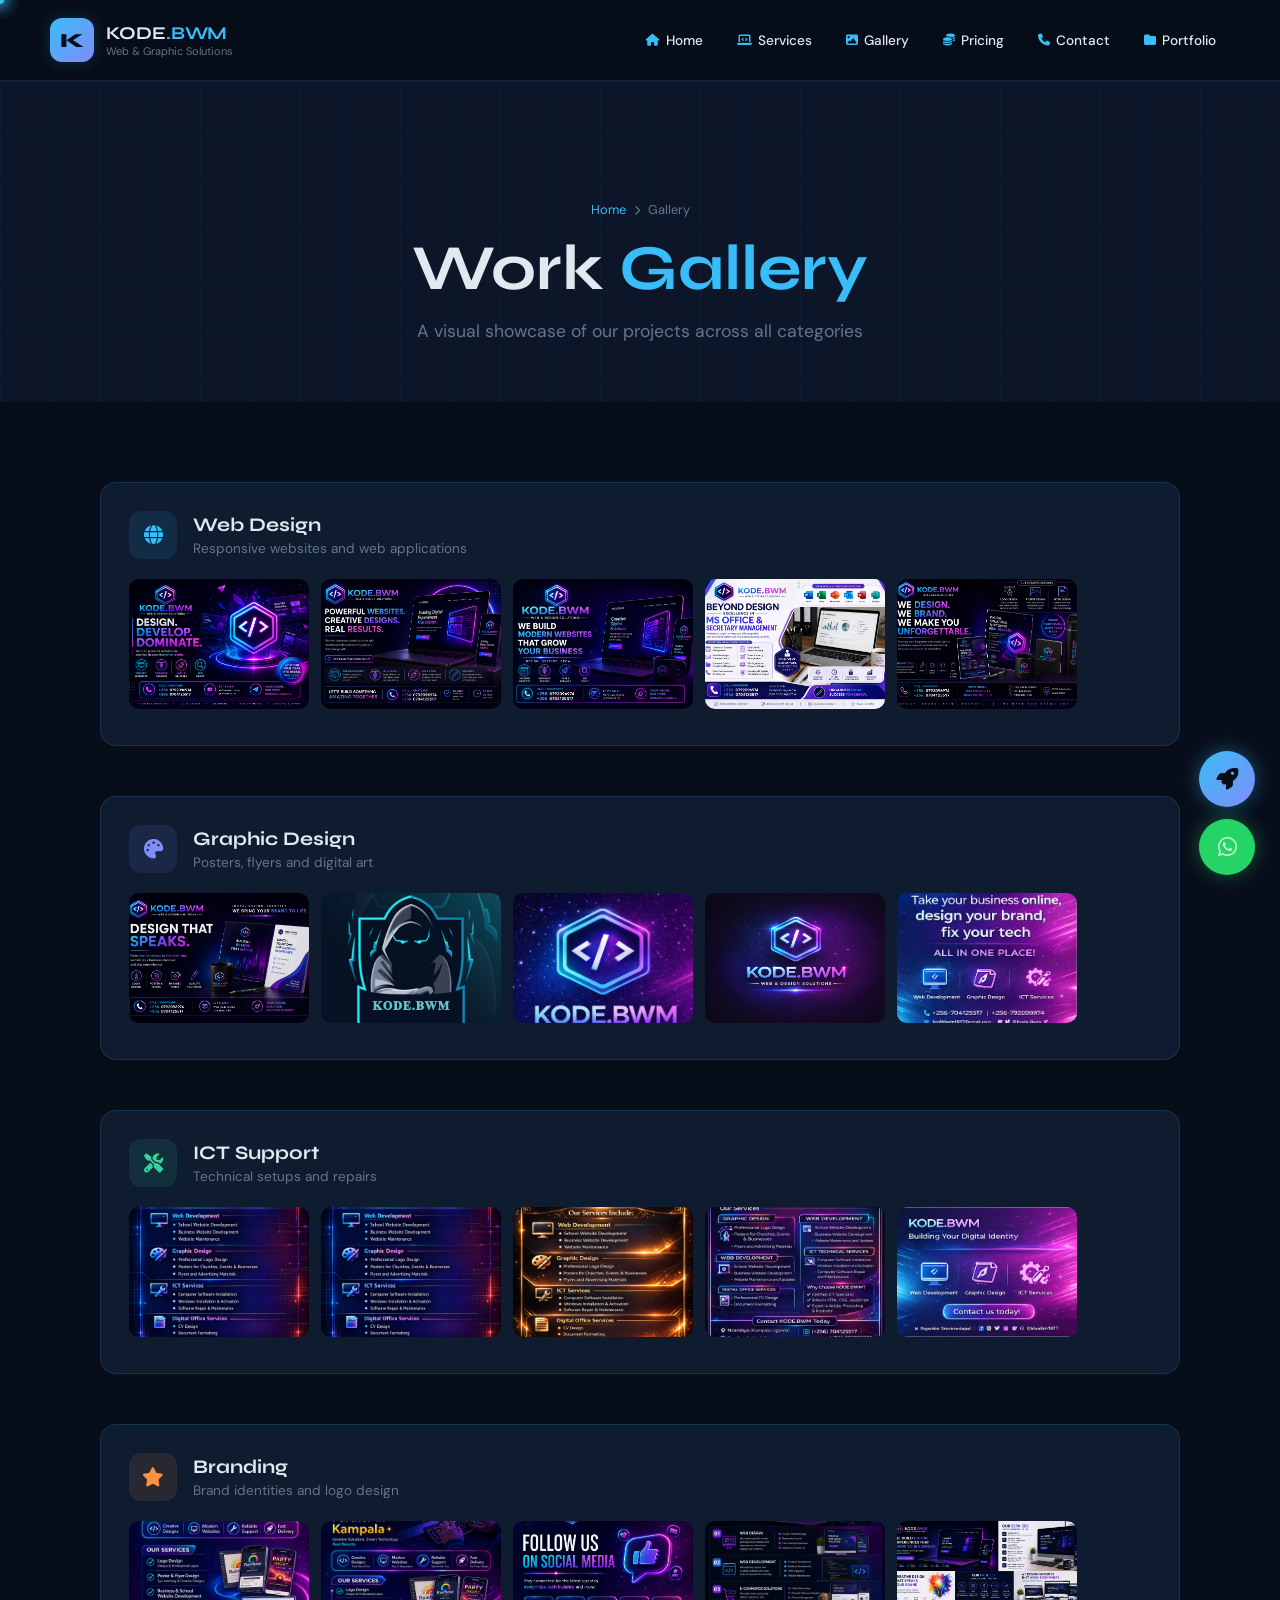
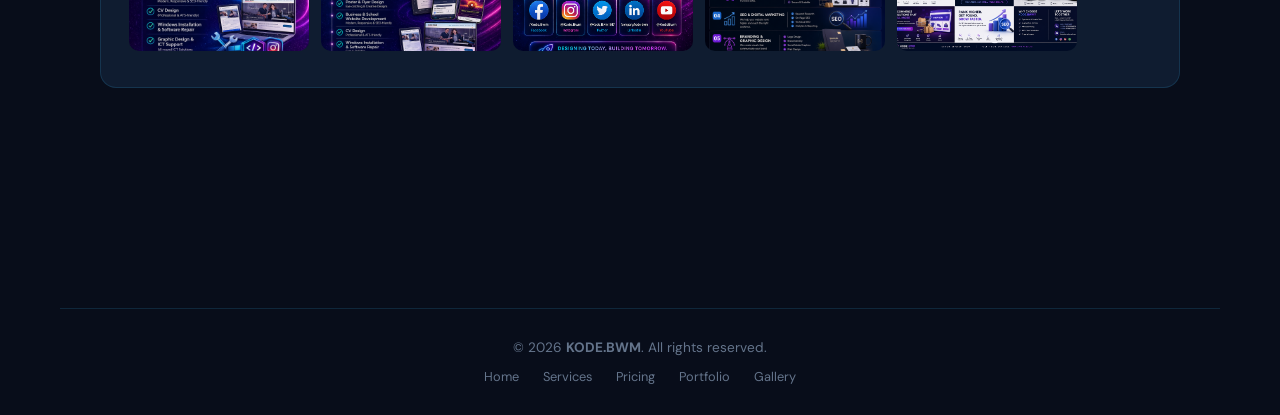
==== gallery.html @ ae757c46 "FIRST COMMIT" ====
<!DOCTYPE html>
<html lang="en">
<head>
<meta charset="UTF-8">
<meta name="viewport" content="width=device-width, initial-scale=1.0">
<title>Gallery — KODE.BWM</title>
<link rel="preconnect" href="https://fonts.googleapis.com">
<link href="https://fonts.googleapis.com/css2?family=Syne:wght@400;600;700;800&family=DM+Sans:wght@300;400;500&display=swap" rel="stylesheet">
<link rel="stylesheet" href="https://cdnjs.cloudflare.com/ajax/libs/font-awesome/6.5.0/css/all.min.css">
<link rel="stylesheet" href="style.css">
</head>
<body>

<div class="cursor-glow" id="cursor"></div>
<div class="cursor-dot" id="cursorDot"></div>

<header class="header" id="header">
  <div class="logo">
    <div class="logo-icon">K</div>
    <div><h2>KODE<span>.BWM</span></h2><small>Web & Graphic Solutions</small></div>
  </div>
  <nav class="nav" id="nav">
    <a href="index.html"><i class="fas fa-home"></i> Home</a>
    <a href="services.html"><i class="fas fa-laptop-code"></i> Services</a>
    <a href="gallery.html"><i class="fas fa-image"></i> Gallery</a>
    <a href="pricing.html"><i class="fas fa-coins"></i> Pricing</a>
    <a href="index.html#contact"><i class="fas fa-phone"></i> Contact</a>
    <a href="portfolio.html"><i class="fas fa-folder"></i> Portfolio</a>
  </nav>
  <div class="menu-toggle" id="menu-toggle"><span></span><span></span><span></span></div>
</header>

<div class="page-hero">
  <div class="breadcrumb">
    <a href="index.html">Home</a>
    <i class="fas fa-chevron-right"></i>
    <span>Gallery</span>
  </div>
  <h1>Work <span class="accent">Gallery</span></h1>
  <p>A visual showcase of our projects across all categories</p>
</div>

<div class="page-content">
  <div class="gallery-sections">

    <div class="gallery-cat">
      <div class="gcat-header">
        <div class="gcat-icon"><i class="fas fa-globe"></i></div>
        <div><h3>Web Design</h3><p>Responsive websites and web applications</p></div>
      </div>
      <div class="gallery-row">
        <div class="gal-item" onclick="openLightbox(this)"><img src="kode-image1.png" alt="Web 1" onerror="this.parentElement.style.background='linear-gradient(135deg,#1e3a5f,#38bdf8)';this.style.display='none'"><div class="gal-hover"><i class="fas fa-expand"></i></div></div>
        <div class="gal-item" onclick="openLightbox(this)"><img src="kode-image2.png" alt="Web 2" onerror="this.parentElement.style.background='linear-gradient(135deg,#1e3a5f,#818cf8)';this.style.display='none'"><div class="gal-hover"><i class="fas fa-expand"></i></div></div>
        <div class="gal-item" onclick="openLightbox(this)"><img src="kode-image3.png" alt="Web 3" onerror="this.parentElement.style.background='linear-gradient(135deg,#1a3a2a,#34d399)';this.style.display='none'"><div class="gal-hover"><i class="fas fa-expand"></i></div></div>
        <div class="gal-item" onclick="openLightbox(this)"><img src="kode-image4.png" alt="Web 4" onerror="this.parentElement.style.background='linear-gradient(135deg,#2a1a3a,#a78bfa)';this.style.display='none'"><div class="gal-hover"><i class="fas fa-expand"></i></div></div>
        <div class="gal-item" onclick="openLightbox(this)"><img src="kode-image5.png" alt="Web 5" onerror="this.parentElement.style.background='linear-gradient(135deg,#3a1a1a,#f87171)';this.style.display='none'"><div class="gal-hover"><i class="fas fa-expand"></i></div></div>
      </div>
    </div>

    <div class="gallery-cat">
      <div class="gcat-header">
        <div class="gcat-icon graphic"><i class="fas fa-palette"></i></div>
        <div><h3>Graphic Design</h3><p>Posters, flyers and digital art</p></div>
      </div>
      <div class="gallery-row">
        <div class="gal-item" onclick="openLightbox(this)"><img src="kode-image6.png" alt="Graphic 1" onerror="this.parentElement.style.background='linear-gradient(135deg,#2d1b69,#818cf8)';this.style.display='none'"><div class="gal-hover"><i class="fas fa-expand"></i></div></div>
        <div class="gal-item" onclick="openLightbox(this)"><img src="kode-image7.png" alt="Graphic 2" onerror="this.parentElement.style.background='linear-gradient(135deg,#1b2d69,#38bdf8)';this.style.display='none'"><div class="gal-hover"><i class="fas fa-expand"></i></div></div>
        <div class="gal-item" onclick="openLightbox(this)"><img src="kode-image8.jpg" alt="Graphic 3" onerror="this.parentElement.style.background='linear-gradient(135deg,#2d691b,#34d399)';this.style.display='none'"><div class="gal-hover"><i class="fas fa-expand"></i></div></div>
        <div class="gal-item" onclick="openLightbox(this)"><img src="kode-image9.png" alt="Graphic 4" onerror="this.parentElement.style.background='linear-gradient(135deg,#692d1b,#fb923c)';this.style.display='none'"><div class="gal-hover"><i class="fas fa-expand"></i></div></div>
        <div class="gal-item" onclick="openLightbox(this)"><img src="kode-image10.png" alt="Graphic 5" onerror="this.parentElement.style.background='linear-gradient(135deg,#3a1a2a,#f472b6)';this.style.display='none'"><div class="gal-hover"><i class="fas fa-expand"></i></div></div>
      </div>
    </div>

    <div class="gallery-cat">
      <div class="gcat-header">
        <div class="gcat-icon ict"><i class="fas fa-tools"></i></div>
        <div><h3>ICT Support</h3><p>Technical setups and repairs</p></div>
      </div>
      <div class="gallery-row">
        <div class="gal-item" onclick="openLightbox(this)"><img src="kode-image11.png" alt="ICT 1" onerror="this.parentElement.style.background='linear-gradient(135deg,#1a3a3a,#34d399)';this.style.display='none'"><div class="gal-hover"><i class="fas fa-expand"></i></div></div>
        <div class="gal-item" onclick="openLightbox(this)"><img src="kode-image12.png" alt="ICT 2" onerror="this.parentElement.style.background='linear-gradient(135deg,#1e3a5f,#38bdf8)';this.style.display='none'"><div class="gal-hover"><i class="fas fa-expand"></i></div></div>
        <div class="gal-item" onclick="openLightbox(this)"><img src="kode-image13.png" alt="ICT 3" onerror="this.parentElement.style.background='linear-gradient(135deg,#2a2a1a,#facc15)';this.style.display='none'"><div class="gal-hover"><i class="fas fa-expand"></i></div></div>
        <div class="gal-item" onclick="openLightbox(this)"><img src="kode-image14.png" alt="ICT 4" onerror="this.parentElement.style.background='linear-gradient(135deg,#1a1a3a,#a78bfa)';this.style.display='none'"><div class="gal-hover"><i class="fas fa-expand"></i></div></div>
        <div class="gal-item" onclick="openLightbox(this)"><img src="kode-image15.png" alt="ICT 5" onerror="this.parentElement.style.background='linear-gradient(135deg,#3a1a1a,#f87171)';this.style.display='none'"><div class="gal-hover"><i class="fas fa-expand"></i></div></div>
      </div>
    </div>

    <div class="gallery-cat">
      <div class="gcat-header">
        <div class="gcat-icon brand"><i class="fas fa-star"></i></div>
        <div><h3>Branding</h3><p>Brand identities and logo design</p></div>
      </div>
      <div class="gallery-row">
        <div class="gal-item" onclick="openLightbox(this)"><img src="kode-image16.png" alt="Brand 1" onerror="this.parentElement.style.background='linear-gradient(135deg,#3a2a1a,#fb923c)';this.style.display='none'"><div class="gal-hover"><i class="fas fa-expand"></i></div></div>
        <div class="gal-item" onclick="openLightbox(this)"><img src="kode-image17.png" alt="Brand 2" onerror="this.parentElement.style.background='linear-gradient(135deg,#2d1b69,#818cf8)';this.style.display='none'"><div class="gal-hover"><i class="fas fa-expand"></i></div></div>
        <div class="gal-item" onclick="openLightbox(this)"><img src="kode-image18.png" alt="Brand 3" onerror="this.parentElement.style.background='linear-gradient(135deg,#1a2a1a,#34d399)';this.style.display='none'"><div class="gal-hover"><i class="fas fa-expand"></i></div></div>
        <div class="gal-item" onclick="openLightbox(this)"><img src="kode-image19.png" alt="Brand 4" onerror="this.parentElement.style.background='linear-gradient(135deg,#1e3a5f,#38bdf8)';this.style.display='none'"><div class="gal-hover"><i class="fas fa-expand"></i></div></div>
        <div class="gal-item" onclick="openLightbox(this)"><img src="kode-image20.png" alt="Brand 5" onerror="this.parentElement.style.background='linear-gradient(135deg,#3a1a2a,#f472b6)';this.style.display='none'"><div class="gal-hover"><i class="fas fa-expand"></i></div></div>
      </div>
    </div>
  </div>
</div>

<!-- LIGHTBOX -->
<div class="lightbox-overlay" id="lightboxOverlay">
  <button class="lb-close" onclick="closeLightbox()"><i class="fas fa-times"></i></button>
  <button class="lb-nav lb-prev" onclick="navLightbox(-1)"><i class="fas fa-chevron-left"></i></button>
  <img class="lb-img" id="lbImg" src="" alt="">
  <button class="lb-nav lb-next" onclick="navLightbox(1)"><i class="fas fa-chevron-right"></i></button>
</div>

<div class="float-group">
  <button class="float-btn get-started-float" onclick="openOnboarding()"><i class="fas fa-rocket"></i><span class="float-label">Get Started</span></button>
  <a href="https://wa.me/256704125517" class="float-btn whatsapp-float" target="_blank"><i class="fab fa-whatsapp"></i><span class="float-label">WhatsApp</span></a>
</div>

<!-- Onboarding Modal (compact) -->
<div class="modal-overlay" id="onboardingModal">
  <div class="modal-box">
    <button class="modal-close" onclick="closeOnboarding()"><i class="fas fa-times"></i></button>
    <div class="modal-header"><div class="modal-logo">K</div><h2>Start Your Project</h2><p>We'll respond within 24 hours</p></div>
    <div class="modal-steps">
      <div class="step active" id="step1"><h3>Step 1: Personal Info</h3><input type="text" id="ob-name" placeholder="Your Full Name *"><input type="text" id="ob-company" placeholder="Company Name"><input type="email" id="ob-email" placeholder="Email Address"><div class="phone-group"><div class="flag-selector small" id="obFlagSelector"><img id="obSelectedFlag" src="https://flagcdn.com/w40/ug.png" alt="UG"><span id="obSelectedCode">+256</span><i class="fas fa-chevron-down"></i></div><div class="flag-dropdown" id="obFlagDropdown"><input type="text" id="obFlagSearch" placeholder="Search..."><div class="flag-list" id="obFlagList"></div></div><input type="tel" id="ob-phone" placeholder="Phone Number *"></div><button class="btn-primary" onclick="nextStep()">Next <i class="fas fa-arrow-right"></i></button></div>
      <div class="step" id="step2"><h3>Step 2: Project</h3><select id="ob-service"><option value="">Service *</option><option>Web Development</option><option>Graphic Design</option><option>ICT Support</option><option>Branding</option><option>Other</option></select><select id="ob-budget"><option value="">Budget</option><option>Under $50</option><option>$50–$100</option><option>$100–$300</option><option>$300+</option><option>Let's discuss</option></select><input type="text" id="ob-deadline" placeholder="Deadline"><textarea id="ob-desc" placeholder="Project description..."></textarea><div class="step-btns"><button class="btn-outline" onclick="prevStep()"><i class="fas fa-arrow-left"></i> Back</button><button class="btn-primary" onclick="nextStep()">Next <i class="fas fa-arrow-right"></i></button></div></div>
      <div class="step" id="step3"><h3>Step 3: Final Details</h3><select id="ob-heard"><option value="">How did you find us?</option><option>Google</option><option>Facebook</option><option>Instagram</option><option>WhatsApp</option><option>Referral</option><option>Other</option></select><select id="ob-contact-pref"><option value="">Preferred Contact</option><option>WhatsApp</option><option>Phone Call</option><option>Email</option></select><textarea id="ob-extra" placeholder="Anything else?"></textarea><div class="step-btns"><button class="btn-outline" onclick="prevStep()"><i class="fas fa-arrow-left"></i> Back</button><button class="btn-primary btn-submit" onclick="submitOnboarding()"><i class="fab fa-whatsapp"></i> Submit</button></div></div>
    </div>
    <div class="step-indicator"><div class="step-dot active" id="dot1"></div><div class="step-dot" id="dot2"></div><div class="step-dot" id="dot3"></div></div>
  </div>
</div>

<section class="contact-section" style="padding-top:60px;">
  <div class="footer-bottom">
    <p>© 2026 <strong>KODE.BWM</strong>. All rights reserved.</p>
    <div class="footer-links"><a href="index.html">Home</a><a href="services.html">Services</a><a href="pricing.html">Pricing</a><a href="portfolio.html">Portfolio</a><a href="gallery.html">Gallery</a></div>
  </div>
</section>

<style>
.gallery-sections { display: flex; flex-direction: column; gap: 50px; }

.gallery-cat { background: var(--card); border: 1px solid var(--border); border-radius: var(--radius); padding: 28px; }

.gcat-header { display: flex; align-items: center; gap: 16px; margin-bottom: 20px; }

.gcat-icon { width: 48px; height: 48px; border-radius: 12px; background: rgba(56,189,248,0.1); display: flex; align-items: center; justify-content: center; font-size: 1.2rem; color: var(--accent); }
.gcat-icon.graphic { background: rgba(129,140,248,0.1); color: var(--accent2); }
.gcat-icon.ict { background: rgba(52,211,153,0.1); color: var(--accent3); }
.gcat-icon.brand { background: rgba(251,146,60,0.1); color: #fb923c; }

.gcat-header h3 { font-size: 1.2rem; margin-bottom: 4px; }
.gcat-header p { color: var(--muted); font-size: 0.85rem; }

.gallery-row { display: flex; gap: 12px; overflow-x: auto; padding-bottom: 8px; }
.gallery-row::-webkit-scrollbar { height: 4px; }
.gallery-row::-webkit-scrollbar-thumb { background: var(--border); border-radius: 2px; }

.gal-item { position: relative; flex-shrink: 0; width: 180px; height: 130px; border-radius: var(--radius-sm); overflow: hidden; cursor: pointer; }
.gal-item img { width: 100%; height: 100%; object-fit: cover; transition: 0.4s; }
.gal-item:hover img { transform: scale(1.1); }
.gal-hover { position: absolute; inset: 0; background: rgba(8,13,26,0.6); display: flex; align-items: center; justify-content: center; font-size: 1.4rem; color: white; opacity: 0; transition: 0.3s; }
.gal-item:hover .gal-hover { opacity: 1; }

/* LIGHTBOX */
.lightbox-overlay { position: fixed; inset: 0; background: rgba(0,0,0,0.95); display: none; align-items: center; justify-content: center; z-index: 99999; }
.lightbox-overlay.open { display: flex; }
.lb-img { max-width: 90vw; max-height: 85vh; border-radius: 12px; object-fit: contain; }
.lb-close { position: absolute; top: 20px; right: 24px; background: rgba(255,255,255,0.1); border: none; color: white; width: 44px; height: 44px; border-radius: 50%; font-size: 1.1rem; cursor: pointer; transition: 0.2s; }
.lb-close:hover { background: rgba(255,0,0,0.3); }
.lb-nav { position: absolute; background: rgba(255,255,255,0.1); border: none; color: white; width: 44px; height: 44px; border-radius: 50%; font-size: 1.1rem; cursor: pointer; transition: 0.2s; }
.lb-nav:hover { background: rgba(56,189,248,0.3); }
.lb-prev { left: 24px; }
.lb-next { right: 24px; }
</style>

<script src="main.js"></script>
<script>
let currentImages = [];
let currentIdx = 0;

function openLightbox(el) {
  const img = el.querySelector('img');
  if (!img) return;
  currentImages = Array.from(document.querySelectorAll('.gal-item img'));
  currentIdx = currentImages.indexOf(img);
  document.getElementById('lbImg').src = img.src;
  document.getElementById('lightboxOverlay').classList.add('open');
  document.body.style.overflow = 'hidden';
}

function closeLightbox() {
  document.getElementById('lightboxOverlay').classList.remove('open');
  document.body.style.overflow = '';
}

function navLightbox(dir) {
  currentIdx = (currentIdx + dir + currentImages.length) % currentImages.length;
  document.getElementById('lbImg').src = currentImages[currentIdx].src;
}

document.addEventListener('keydown', e => {
  if (e.key === 'Escape') closeLightbox();
  if (e.key === 'ArrowLeft') navLightbox(-1);
  if (e.key === 'ArrowRight') navLightbox(1);
});
</script>
</body>
</html>
---- style.css ----
/* ===========================
   KODE.BWM — Global Stylesheet
   =========================== */
html, body {
  overflow-x: hidden;
  width: 100%;
}


:root {
  --bg: #080d1a;
  --bg2: #0d1628;
  --bg3: #111e35;
  --card: #0f1c30;
  --border: rgba(56,189,248,0.15);
  --accent: #38bdf8;
  --accent2: #818cf8;
  --accent3: #34d399;
  --text: #e2e8f0;
  --muted: #64748b;
  --white: #ffffff;
  --font-head: 'Syne', sans-serif;
  --font-body: 'DM Sans', sans-serif;
  --glow: 0 0 30px rgba(56,189,248,0.3);
  --glow-sm: 0 0 15px rgba(56,189,248,0.2);
  --radius: 16px;
  --radius-sm: 10px;
  --transition: 0.3s cubic-bezier(0.4,0,0.2,1);
}

* { margin: 0; padding: 0; box-sizing: border-box; }

html { scroll-behavior: smooth; cursor: none; }

body {
  background: var(--bg);
  font-family: var(--font-body);
  color: var(--text);
  font-weight: 400;
  overflow-x: hidden;
}

/* ===== CUSTOM CURSOR ===== */
.cursor-glow {
  position: fixed;
  width: 40px;
  height: 40px;
  border-radius: 50%;
  background: radial-gradient(circle, rgba(56,189,248,0.3) 0%, transparent 70%);
  pointer-events: none;
  z-index: 99999;
  transform: translate(-50%, -50%);
  transition: width 0.2s, height 0.2s, opacity 0.2s;
  mix-blend-mode: screen;
}

.cursor-dot {
  position: fixed;
  width: 8px;
  height: 8px;
  border-radius: 50%;
  background: var(--accent);
  pointer-events: none;
  z-index: 99999;
  transform: translate(-50%, -50%);
  box-shadow: 0 0 10px var(--accent), 0 0 20px var(--accent);
  transition: transform 0.1s;
}

body:has(a:hover) .cursor-dot,
body:has(button:hover) .cursor-dot { transform: translate(-50%, -50%) scale(2); }

/* ===== TYPOGRAPHY ===== */
h1, h2, h3 { font-family: var(--font-head); font-weight: 700; }

h1 { font-size: clamp(2.2rem, 5vw, 4rem); line-height: 1.1; }
h2 { font-size: clamp(1.8rem, 3.5vw, 3rem); }
h3 { font-size: 1.2rem; }

.accent { color: var(--accent); }
.glow-text {
  color: var(--accent);
  text-shadow: 0 0 30px rgba(56,189,248,0.5);
}

.section-label {
  font-family: var(--font-body);
  font-size: 0.7rem;
  letter-spacing: 0.25em;
  color: var(--accent);
  text-transform: uppercase;
  margin-bottom: 12px;
  font-weight: 500;
}

.section-title {
  margin-bottom: 50px;
}

/* ===== BUTTONS ===== */
.btn-primary {
  display: inline-flex;
  align-items: center;
  gap: 10px;
  background: linear-gradient(135deg, var(--accent), #0ea5e9);
  color: var(--bg);
  font-family: var(--font-head);
  font-weight: 700;
  font-size: 0.95rem;
  padding: 14px 28px;
  border: none;
  border-radius: 50px;
  cursor: none;
  text-decoration: none;
  transition: var(--transition);
  position: relative;
  overflow: hidden;
}

.btn-primary::before {
  content: '';
  position: absolute;
  top: 0; left: -100%;
  width: 100%; height: 100%;
  background: linear-gradient(90deg, transparent, rgba(255,255,255,0.3), transparent);
  transition: 0.5s;
}

.btn-primary:hover::before { left: 100%; }
.btn-primary:hover { box-shadow: 0 0 25px rgba(56,189,248,0.5); transform: translateY(-2px); }

.btn-outline {
  display: inline-flex;
  align-items: center;
  gap: 10px;
  background: transparent;
  color: var(--accent);
  font-family: var(--font-head);
  font-weight: 600;
  font-size: 0.95rem;
  padding: 13px 28px;
  border: 2px solid var(--accent);
  border-radius: 50px;
  cursor: none;
  text-decoration: none;
  transition: var(--transition);
}

.btn-outline:hover { background: rgba(56,189,248,0.1); transform: translateY(-2px); }

.center-btn { text-align: center; margin-top: 50px; }

/* ===== HEADER ===== */
.header {
  display: flex;
  justify-content: space-between;
  align-items: center;
  padding: 18px 50px;
  position: sticky;
  top: 0;
  z-index: 1000;
  background: rgba(8,13,26,0.8);
  backdrop-filter: blur(20px);
  border-bottom: 1px solid var(--border);
  transition: var(--transition);
}

.logo { display: flex; align-items: center; gap: 12px; }

.logo-icon {
  width: 44px;
  height: 44px;
  background: linear-gradient(135deg, var(--accent), var(--accent2));
  border-radius: 12px;
  display: flex;
  align-items: center;
  justify-content: center;
  font-family: var(--font-head);
  font-weight: 800;
  font-size: 20px;
  color: var(--bg);
  box-shadow: var(--glow-sm);
}

.logo h2 { font-size: 18px; margin: 0; font-family: var(--font-head); }
.logo h2 span { color: var(--accent); }
.logo small { font-size: 11px; color: var(--muted); display: block; }

.nav { display: flex; gap: 6px; }

.nav a {
  display: flex;
  align-items: center;
  gap: 6px;
  text-decoration: none;
  color: var(--text);
  font-size: 0.85rem;
  font-weight: 500;
  padding: 8px 14px;
  border-radius: 8px;
  transition: var(--transition);
}

.nav a i { font-size: 12px; color: var(--accent); }
.nav a:hover { background: rgba(56,189,248,0.08); color: var(--accent); }

/* HAMBURGER */
.menu-toggle {
  display: none;
  width: 28px;
  height: 20px;
  flex-direction: column;
  justify-content: space-between;
  cursor: pointer;
}

.menu-toggle span { height: 2px; background: white; border-radius: 5px; transition: 0.3s; }
.menu-toggle.active span:nth-child(1) { transform: rotate(45deg) translate(5px, 6px); }
.menu-toggle.active span:nth-child(2) { opacity: 0; }
.menu-toggle.active span:nth-child(3) { transform: rotate(-45deg) translate(5px, -6px); }

@media (max-width: 900px) {
  .header { padding: 18px 24px; }
  .menu-toggle { display: flex; }
  .nav {
    position: fixed;
    top: 0; right: -100%;
    width: 100%; height: 100vh;
    background: rgba(8,13,26,0.97);
    backdrop-filter: blur(20px);
    flex-direction: column;
    align-items: center;
    justify-content: center;
    gap: 20px;
    transition: 0.4s ease;
  }
  .nav.active { right: 0; }
  .nav a { font-size: 1.2rem; }
}

/* ===== HERO ===== */
.hero {
  position: relative;
  min-height: 100vh;
  display: flex;
  align-items: center;
  justify-content: center;
  overflow: hidden;
  padding: 60px 40px;
}

.hero-bg {
  position: absolute;
  inset: 0;
  overflow: hidden;
}

.grid-lines {
  position: absolute;
  inset: 0;
  background-image:
    linear-gradient(rgba(56,189,248,0.04) 1px, transparent 1px),
    linear-gradient(90deg, rgba(56,189,248,0.04) 1px, transparent 1px);
  background-size: 60px 60px;
}

.orb {
  position: absolute;
  border-radius: 50%;
  filter: blur(80px);
  opacity: 0.25;
}

.orb1 {
  width: 600px; height: 600px;
  background: var(--accent);
  top: -200px; right: -200px;
  animation: float1 8s ease-in-out infinite;
}

.orb2 {
  width: 400px; height: 400px;
  background: var(--accent2);
  bottom: -150px; left: -150px;
  animation: float2 10s ease-in-out infinite;
}

.orb3 {
  width: 300px; height: 300px;
  background: var(--accent3);
  top: 50%; left: 40%;
  animation: float3 12s ease-in-out infinite;
  opacity: 0.12;
}

@keyframes float1 { 0%,100%{transform:translate(0,0)} 50%{transform:translate(-30px,40px)} }
@keyframes float2 { 0%,100%{transform:translate(0,0)} 50%{transform:translate(30px,-40px)} }
@keyframes float3 { 0%,100%{transform:translate(0,0)} 50%{transform:translate(-20px,20px)} }

.hero-content {
  position: relative;
  z-index: 2;
  text-align: center;
  max-width: 800px;
}

.hero-badge {
  display: inline-flex;
  align-items: center;
  gap: 8px;
  background: rgba(56,189,248,0.1);
  border: 1px solid rgba(56,189,248,0.3);
  border-radius: 50px;
  padding: 8px 18px;
  font-size: 0.8rem;
  color: var(--accent);
  margin-bottom: 24px;
  font-weight: 500;
}

.badge-dot {
  width: 8px; height: 8px;
  border-radius: 50%;
  background: var(--accent3);
  animation: blink 1.5s ease-in-out infinite;
}

@keyframes blink { 0%,100%{opacity:1} 50%{opacity:0.3} }

.hero-content h1 { margin-bottom: 20px; }

.hero-content p {
  font-size: 1.1rem;
  color: var(--muted);
  margin-bottom: 36px;
  line-height: 1.7;
}

.hero-btns { display: flex; gap: 16px; justify-content: center; flex-wrap: wrap; margin-bottom: 50px; }

.hero-stats {
  display: flex;
  align-items: center;
  justify-content: center;
  gap: 40px;
  flex-wrap: wrap;
}

.stat { text-align: center; }
.stat span { font-family: var(--font-head); font-size: 2.5rem; font-weight: 800; color: var(--accent); }
.stat small { font-size: 0.75rem; color: var(--muted); text-transform: uppercase; letter-spacing: 0.1em; }
.stat-divider { width: 1px; height: 50px; background: var(--border); }

.scroll-indicator {
  position: absolute;
  bottom: 40px;
  left: 50%;
  transform: translateX(-50%);
  display: flex;
  flex-direction: column;
  align-items: center;
  gap: 8px;
  color: var(--muted);
  font-size: 0.7rem;
  letter-spacing: 0.15em;
  text-transform: uppercase;
}

.scroll-line {
  width: 1px;
  height: 50px;
  background: linear-gradient(to bottom, var(--accent), transparent);
  animation: scrollPulse 2s ease-in-out infinite;
}

@keyframes scrollPulse { 0%,100%{opacity:1;transform:scaleY(1)} 50%{opacity:0.4;transform:scaleY(0.5)} }

/* ===== ABOUT ===== */
.about-section {
  padding: 100px 60px;
  max-width: 1200px;
  margin: 0 auto;
}

.about-grid {
  display: grid;
  grid-template-columns: 1fr 1fr;
  gap: 80px;
  align-items: center;
}

.about-text p {
  color: var(--muted);
  line-height: 1.8;
  margin-bottom: 20px;
}

.about-features { display: flex; flex-wrap: wrap; gap: 12px; margin-top: 24px; }

.feature-item {
  display: flex;
  align-items: center;
  gap: 8px;
  background: rgba(56,189,248,0.07);
  border: 1px solid var(--border);
  padding: 8px 16px;
  border-radius: 50px;
  font-size: 0.85rem;
}

.feature-item i { color: var(--accent3); }

.about-visual { position: relative; height: 300px; }

.about-card-stack { position: relative; width: 100%; height: 100%; }

.acard {
  position: absolute;
  display: flex;
  flex-direction: column;
  align-items: center;
  justify-content: center;
  gap: 10px;
  background: var(--card);
  border: 1px solid var(--border);
  border-radius: var(--radius);
  padding: 30px;
  width: 150px;
  transition: var(--transition);
}

.acard i { font-size: 2rem; color: var(--accent); }
.acard span { font-size: 0.85rem; font-weight: 600; }
.acard:hover { transform: translateY(-10px); box-shadow: var(--glow); }

.ac1 { top: 0; left: 0; transform: rotate(-5deg); }
.ac2 { top: 80px; left: 50%; transform: translateX(-50%); z-index: 2; border-color: rgba(56,189,248,0.4); }
.ac3 { top: 0; right: 0; transform: rotate(5deg); }

/* ===== SERVICES ===== */
.services-section {
  padding: 100px 60px;
  background: var(--bg2);
  text-align: center;
}

.services-grid {
  display: grid;
  grid-template-columns: repeat(auto-fit, minmax(280px, 1fr));
  gap: 24px;
  max-width: 1100px;
  margin: 0 auto;
}

.service-card {
  background: var(--card);
  border: 1px solid var(--border);
  border-radius: var(--radius);
  padding: 40px 30px;
  text-align: left;
  position: relative;
  cursor: none;
  transition: var(--transition);
  overflow: hidden;
}

.service-card::before {
  content: '';
  position: absolute;
  top: 0; left: 0;
  width: 100%; height: 3px;
  background: linear-gradient(90deg, var(--accent), var(--accent2));
  transform: scaleX(0);
  transform-origin: left;
  transition: var(--transition);
}

.service-card:hover { transform: translateY(-8px); border-color: rgba(56,189,248,0.3); box-shadow: var(--glow); }
.service-card:hover::before { transform: scaleX(1); }

.service-card.featured {
  border-color: rgba(56,189,248,0.4);
  background: linear-gradient(135deg, var(--card) 0%, rgba(56,189,248,0.05) 100%);
}

.featured-badge {
  position: absolute;
  top: 16px; right: 16px;
  background: linear-gradient(135deg, var(--accent), var(--accent2));
  color: var(--bg);
  font-size: 0.65rem;
  font-weight: 700;
  padding: 4px 10px;
  border-radius: 50px;
  letter-spacing: 0.05em;
  text-transform: uppercase;
}

.service-icon {
  width: 56px; height: 56px;
  background: rgba(56,189,248,0.1);
  border-radius: 14px;
  display: flex;
  align-items: center;
  justify-content: center;
  font-size: 1.5rem;
  color: var(--accent);
  margin-bottom: 20px;
  transition: var(--transition);
}

.service-card:hover .service-icon { background: rgba(56,189,248,0.2); box-shadow: var(--glow-sm); }

.service-card h3 { margin-bottom: 12px; font-size: 1.2rem; }
.service-card p { color: var(--muted); font-size: 0.9rem; line-height: 1.6; margin-bottom: 20px; }

.service-link {
  color: var(--accent);
  font-size: 0.85rem;
  font-weight: 600;
  display: flex;
  align-items: center;
  gap: 6px;
  transition: var(--transition);
}

.service-card:hover .service-link { gap: 10px; }

/* ===== TESTIMONIALS ===== */
.testimonials-section {
  padding: 100px 60px;
  text-align: center;
  overflow: hidden;
}

.testimonial-stage {
  display: grid;
  grid-template-columns: 1fr 320px;
  gap: 40px;
  max-width: 1100px;
  margin: 0 auto;
  align-items: start;
}

.testimonial-stream {
  height: 380px;
  overflow: hidden;
  position: relative;
}

.testimonial-stream::after {
  content: '';
  position: absolute;
  bottom: 0; left: 0;
  width: 100%; height: 100px;
  background: linear-gradient(to top, var(--bg), transparent);
  pointer-events: none;
  z-index: 2;
}

.t-card {
  background: var(--card);
  border: 1px solid var(--border);
  border-radius: var(--radius);
  padding: 28px;
  text-align: left;
  margin-bottom: 20px;
  animation: floatUp 0.6s ease-out;
}

.t-card p { color: var(--muted); font-size: 0.9rem; line-height: 1.6; margin-bottom: 12px; }

.t-card-footer { display: flex; align-items: center; gap: 10px; }

.t-avatar {
  width: 36px; height: 36px;
  border-radius: 50%;
  background: linear-gradient(135deg, var(--accent), var(--accent2));
  display: flex;
  align-items: center;
  justify-content: center;
  font-family: var(--font-head);
  font-size: 0.9rem;
  font-weight: 700;
  color: var(--bg);
}

.t-name { font-weight: 600; font-size: 0.85rem; }
.t-loc { font-size: 0.75rem; color: var(--muted); }

.t-stars { color: #f59e0b; font-size: 0.75rem; }

@keyframes floatUp {
  from { opacity: 0; transform: translateY(30px); }
  to { opacity: 1; transform: translateY(0); }
}

.client-list-container {
  background: var(--card);
  border: 1px solid var(--border);
  border-radius: var(--radius);
  padding: 24px;
  height: 380px;
  overflow: hidden;
  position: relative;
}

.client-list-container::after {
  content: '';
  position: absolute;
  top: 0; left: 0;
  width: 100%; height: 80px;
  background: linear-gradient(to bottom, var(--card), transparent);
  pointer-events: none;
  z-index: 2;
}

.client-list-container h4 {
  font-size: 0.7rem;
  letter-spacing: 0.2em;
  text-transform: uppercase;
  color: var(--accent);
  margin-bottom: 16px;
  text-align: left;
}

.client-list {
  display: flex;
  flex-direction: column;
  gap: 10px;
  animation: scrollUp 20s linear infinite;
}

.client-item {
  display: flex;
  align-items: center;
  gap: 10px;
  padding: 8px 0;
  border-bottom: 1px solid var(--border);
}

.client-dot {
  width: 8px; height: 8px;
  border-radius: 50%;
  background: var(--accent3);
  flex-shrink: 0;
}

.client-item-name { font-size: 0.85rem; font-weight: 500; }
.client-item-loc { font-size: 0.75rem; color: var(--muted); }

@keyframes scrollUp {
  0% { transform: translateY(0); }
  100% { transform: translateY(-50%); }
}

/* ===== WHY US ===== */
.why-section {
  padding: 100px 60px;
  background: var(--bg2);
  text-align: center;
}

.why-grid {
  display: grid;
  grid-template-columns: repeat(auto-fit, minmax(240px, 1fr));
  gap: 24px;
  max-width: 1100px;
  margin: 0 auto;
}

.why-card {
  background: var(--card);
  border: 1px solid var(--border);
  border-radius: var(--radius);
  padding: 36px 28px;
  text-align: left;
  transition: var(--transition);
}

.why-card:hover { transform: translateY(-6px); border-color: rgba(56,189,248,0.3); box-shadow: var(--glow); }

.why-icon { font-size: 2.5rem; margin-bottom: 16px; }
.why-card h3 { margin-bottom: 12px; }
.why-card p { color: var(--muted); font-size: 0.9rem; line-height: 1.7; }

/* ===== CONTACT ===== */
.contact-section {
  padding: 100px 60px 0;
  background: var(--bg);
}

.contact-layout {
  display: grid;
  grid-template-columns: 1fr 1fr;
  gap: 60px;
  max-width: 1200px;
  margin: 0 auto;
}

.contact-item {
  display: flex;
  gap: 16px;
  margin-bottom: 28px;
  align-items: flex-start;
}

.contact-icon {
  width: 44px; height: 44px;
  border-radius: 12px;
  background: rgba(56,189,248,0.1);
  border: 1px solid var(--border);
  display: flex;
  align-items: center;
  justify-content: center;
  font-size: 1rem;
  color: var(--accent);
  flex-shrink: 0;
}

.contact-item strong { display: block; font-size: 0.75rem; letter-spacing: 0.1em; text-transform: uppercase; color: var(--muted); margin-bottom: 4px; }
.contact-item a, .contact-item span { display: block; font-size: 0.9rem; color: var(--text); text-decoration: none; line-height: 1.6; }
.contact-item a:hover { color: var(--accent); }

/* CONTACT FORM */
.contact-form-inline { margin-top: 30px; }
.contact-form-inline h3 { margin-bottom: 16px; font-size: 1.1rem; }

.form-group { margin-bottom: 14px; }

.form-group input,
.form-group textarea,
.modal-box input,
.modal-box textarea,
.modal-box select {
  width: 100%;
  padding: 13px 16px;
  background: var(--bg3);
  border: 1px solid var(--border);
  border-radius: var(--radius-sm);
  color: var(--text);
  font-family: var(--font-body);
  font-size: 0.9rem;
  transition: var(--transition);
  outline: none;
}

.form-group input:focus,
.form-group textarea:focus,
.modal-box input:focus,
.modal-box textarea:focus,
.modal-box select:focus {
  border-color: var(--accent);
  box-shadow: 0 0 0 3px rgba(56,189,248,0.1);
}

.form-group textarea, .modal-box textarea { min-height: 100px; resize: vertical; }

.modal-box select { cursor: pointer; }
.modal-box select option { background: var(--bg3); }

/* PHONE GROUP + FLAGS */
.phone-group {
  position: relative;
  display: flex;
  gap: 0;
  margin-bottom: 14px;
}

.flag-selector {
  display: flex;
  align-items: center;
  gap: 6px;
  background: var(--bg3);
  border: 1px solid var(--border);
  border-right: none;
  border-radius: var(--radius-sm) 0 0 var(--radius-sm);
  padding: 0 12px;
  cursor: pointer;
  white-space: nowrap;
  font-size: 0.85rem;
  min-width: 90px;
  position: relative;
  transition: var(--transition);
}

.flag-selector:hover { background: var(--card); }
.flag-selector img { width: 22px; border-radius: 2px; }
.flag-selector i { font-size: 10px; color: var(--muted); }
.flag-selector.small { min-width: 80px; font-size: 0.8rem; }

.phone-group input[type="tel"] {
  border-radius: 0 var(--radius-sm) var(--radius-sm) 0 !important;
  flex: 1;
}

.flag-dropdown {
  position: absolute;
  top: 110%;
  left: 0;
  width: 280px;
  background: var(--bg3);
  border: 1px solid var(--border);
  border-radius: var(--radius-sm);
  z-index: 999;
  display: none;
  box-shadow: 0 20px 60px rgba(0,0,0,0.5);
  max-height: 300px;
  overflow: hidden;
  flex-direction: column;
}

.flag-dropdown.open { display: flex; }

.flag-dropdown input {
  border: none;
  border-bottom: 1px solid var(--border);
  border-radius: 0;
  font-size: 0.85rem;
}

.flag-list {
  overflow-y: auto;
  max-height: 240px;
}

.flag-list::-webkit-scrollbar { width: 4px; }
.flag-list::-webkit-scrollbar-track { background: transparent; }
.flag-list::-webkit-scrollbar-thumb { background: var(--border); border-radius: 2px; }

.flag-option {
  display: flex;
  align-items: center;
  gap: 10px;
  padding: 10px 14px;
  cursor: pointer;
  font-size: 0.85rem;
  transition: 0.2s;
}

.flag-option:hover { background: rgba(56,189,248,0.08); }
.flag-option img { width: 22px; border-radius: 2px; }

/* SOCIAL BLOCK */
.contact-right { display: flex; flex-direction: column; gap: 30px; }

.social-block h3 { margin-bottom: 20px; font-size: 1.1rem; }

.social-links { display: flex; flex-direction: column; gap: 12px; }

.social-links a {
  display: flex;
  align-items: center;
  gap: 14px;
  text-decoration: none;
  color: var(--text);
  padding: 12px 16px;
  background: var(--card);
  border: 1px solid var(--border);
  border-radius: var(--radius-sm);
  transition: var(--transition);
  font-size: 0.9rem;
}

.social-links a:hover { border-color: var(--accent); color: var(--accent); transform: translateX(5px); }

.social-links i {
  width: 32px; height: 32px;
  border-radius: 8px;
  background: rgba(56,189,248,0.1);
  display: flex;
  align-items: center;
  justify-content: center;
  font-size: 0.9rem;
  color: var(--accent);
}

/* MAP */
.map-block h3 { margin-bottom: 14px; font-size: 1rem; color: var(--text); }

.map-container {
  border-radius: 12px;
  overflow: hidden;
  border: 1px solid var(--border);
  margin-bottom: 12px;
}

.directions-btn {
  display: inline-flex;
  align-items: center;
  gap: 8px;
  background: rgba(56,189,248,0.1);
  border: 1px solid var(--border);
  color: var(--accent);
  padding: 10px 20px;
  border-radius: 50px;
  font-size: 0.85rem;
  font-weight: 600;
  text-decoration: none;
  transition: var(--transition);
}

.directions-btn:hover { background: rgba(56,189,248,0.2); border-color: var(--accent); }

/* FOOTER */
.footer-bottom {
  margin-top: 80px;
  padding: 30px 0;
  border-top: 1px solid var(--border);
  text-align: center;
  color: var(--muted);
  font-size: 0.85rem;
}

.footer-links {
  display: flex;
  justify-content: center;
  gap: 24px;
  margin-top: 12px;
  flex-wrap: wrap;
}

.footer-links a {
  color: var(--muted);
  text-decoration: none;
  font-size: 0.8rem;
  transition: var(--transition);
}

.footer-links a:hover { color: var(--accent); }

/* ===== FLOATING BUTTONS ===== */
.float-group {
  position: fixed;
  bottom: 25px;
  right: 25px;
  display: flex;
  flex-direction: column;
  gap: 12px;
  z-index: 9998;
}

.float-btn {
  position: relative;
  width: 56px; height: 56px;
  border-radius: 50%;
  display: flex;
  align-items: center;
  justify-content: center;
  font-size: 22px;
  cursor: pointer;
  text-decoration: none;
  transition: var(--transition);
  border: none;
}

.float-label {
  position: absolute;
  right: 68px;
  background: var(--card);
  color: var(--text);
  padding: 6px 12px;
  border-radius: 8px;
  font-size: 0.75rem;
  font-weight: 600;
  white-space: nowrap;
  border: 1px solid var(--border);
  opacity: 0;
  pointer-events: none;
  transition: var(--transition);
}

.float-btn:hover .float-label { opacity: 1; }
.float-btn:hover { transform: scale(1.1); }

.get-started-float {
  background: linear-gradient(135deg, var(--accent), var(--accent2));
  color: var(--bg);
  box-shadow: 0 0 20px rgba(56,189,248,0.4);
}

.whatsapp-float {
  background: #25D366;
  color: white;
  box-shadow: 0 0 20px rgba(37,211,102,0.4);
}

/* PULSE RINGS */
.whatsapp-float::before {
  content: '';
  position: absolute;
  width: 100%; height: 100%;
  border-radius: 50%;
  background: rgba(37,211,102,0.3);
  animation: pulse 2s infinite;
}

@keyframes pulse { 0%{transform:scale(1);opacity:0.7} 100%{transform:scale(2);opacity:0} }

/* ===== MODALS ===== */
.modal-overlay {
  position: fixed;
  inset: 0;
  background: rgba(0,0,0,0.8);
  backdrop-filter: blur(10px);
  display: none;
  justify-content: center;
  align-items: center;
  z-index: 99990;
  padding: 20px;
}

.modal-overlay.open { display: flex; }

.modal-box {
  background: var(--bg2);
  border: 1px solid var(--border);
  border-radius: 20px;
  padding: 36px;
  width: 100%;
  max-width: 520px;
  max-height: 90vh;
  overflow-y: auto;
  position: relative;
  animation: modalIn 0.3s ease;
}

.modal-box.small-modal { max-width: 420px; }

@keyframes modalIn {
  from { opacity: 0; transform: scale(0.95) translateY(20px); }
  to { opacity: 1; transform: scale(1) translateY(0); }
}

.modal-box::-webkit-scrollbar { width: 4px; }
.modal-box::-webkit-scrollbar-thumb { background: var(--border); border-radius: 2px; }

.modal-close {
  position: absolute;
  top: 16px; right: 16px;
  background: rgba(255,255,255,0.05);
  border: 1px solid var(--border);
  border-radius: 50%;
  width: 36px; height: 36px;
  display: flex;
  align-items: center;
  justify-content: center;
  color: var(--muted);
  cursor: pointer;
  font-size: 0.9rem;
  transition: var(--transition);
}

.modal-close:hover { background: rgba(255,0,0,0.1); border-color: rgba(255,0,0,0.3); color: #f87171; }

.modal-header {
  text-align: center;
  margin-bottom: 28px;
}

.modal-logo {
  width: 56px; height: 56px;
  background: linear-gradient(135deg, var(--accent), var(--accent2));
  border-radius: 14px;
  display: flex;
  align-items: center;
  justify-content: center;
  font-family: var(--font-head);
  font-weight: 800;
  font-size: 1.5rem;
  color: var(--bg);
  margin: 0 auto 16px;
  box-shadow: var(--glow);
}

.modal-header h2 { font-size: 1.5rem; margin-bottom: 6px; }
.modal-header p { color: var(--muted); font-size: 0.85rem; }

/* STEPS */
.modal-steps { position: relative; }

.step { display: none; }
.step.active { display: flex; flex-direction: column; gap: 12px; }

.step h3 {
  font-size: 1rem;
  color: var(--accent);
  margin-bottom: 4px;
  font-family: var(--font-body);
  font-weight: 500;
  letter-spacing: 0.05em;
}

.step-btns { display: flex; gap: 10px; }

/* STEP DOTS */
.step-indicator {
  display: flex;
  justify-content: center;
  gap: 8px;
  margin-top: 24px;
}

.step-dot {
  width: 8px; height: 8px;
  border-radius: 50%;
  background: var(--border);
  transition: var(--transition);
}

.step-dot.active {
  background: var(--accent);
  box-shadow: 0 0 10px var(--accent);
  width: 24px;
  border-radius: 4px;
}

.btn-submit { width: 100%; justify-content: center; }

/* ===== RESPONSIVE ===== */
@media (max-width: 900px) {
  .about-grid { grid-template-columns: 1fr; gap: 40px; }
  .about-visual { height: 200px; }
  .testimonial-stage { grid-template-columns: 1fr; }
  .client-list-container { height: 200px; }
  .contact-layout { grid-template-columns: 1fr; }
}

@media (max-width: 768px) {
  .about-section, .services-section, .testimonials-section,
  .why-section, .contact-section { padding: 70px 24px; }
  .hero { padding: 40px 24px; }
}

/* PAGE-SPECIFIC (for inner pages) */
.page-hero {
  text-align: center;
  padding: 120px 40px 60px;
  background: var(--bg2);
  position: relative;
  overflow: hidden;
}

.page-hero::before {
  content: '';
  position: absolute;
  inset: 0;
  background-image: linear-gradient(rgba(56,189,248,0.03) 1px, transparent 1px),
    linear-gradient(90deg, rgba(56,189,248,0.03) 1px, transparent 1px);
  background-size: 50px 50px;
}

.page-hero h1 { position: relative; z-index: 1; }
.page-hero p { color: var(--muted); margin-top: 16px; font-size: 1.1rem; position: relative; z-index: 1; }

.breadcrumb {
  display: flex;
  align-items: center;
  justify-content: center;
  gap: 8px;
  font-size: 0.8rem;
  color: var(--muted);
  margin-bottom: 16px;
  position: relative;
  z-index: 1;
}

.breadcrumb a { color: var(--accent); text-decoration: none; }
.breadcrumb i { font-size: 10px; }

.page-content { padding: 80px 60px; max-width: 1200px; margin: 0 auto; }

@media (max-width: 768px) { .page-content { padding: 60px 24px; } }
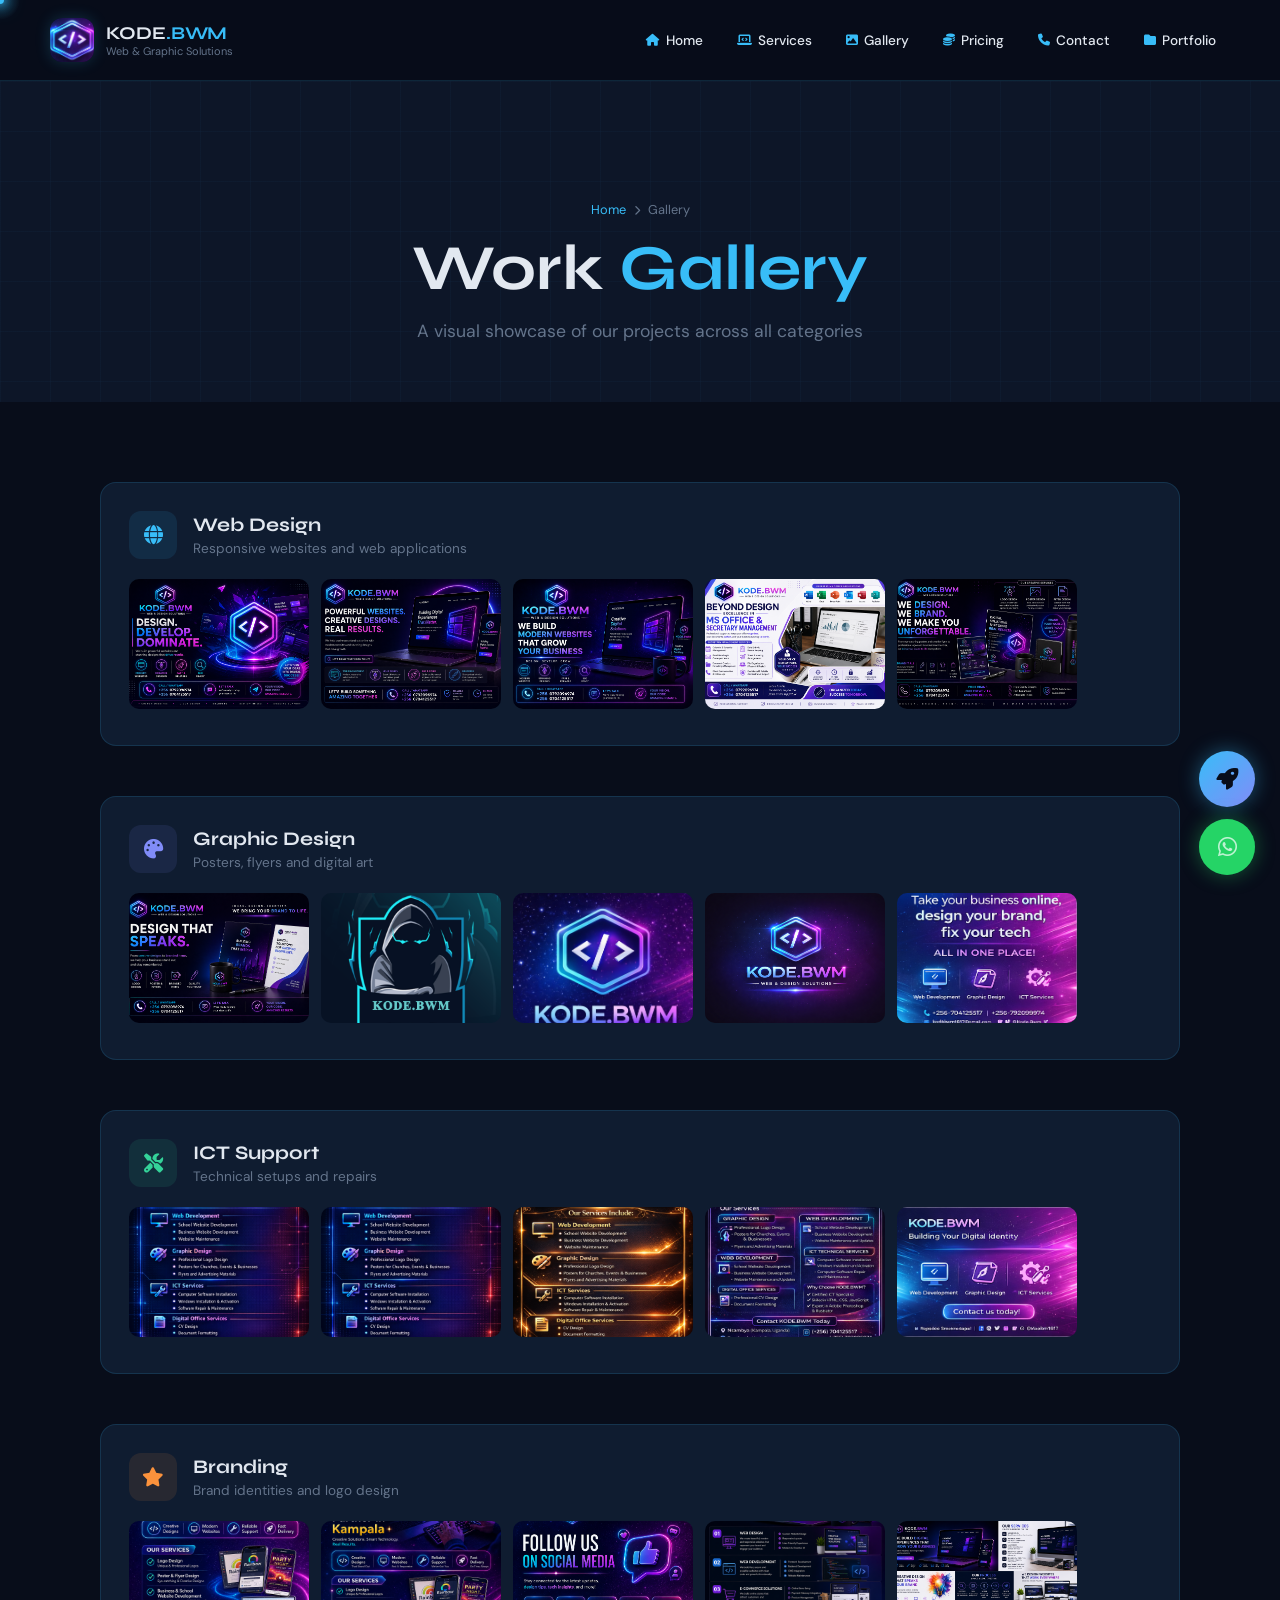
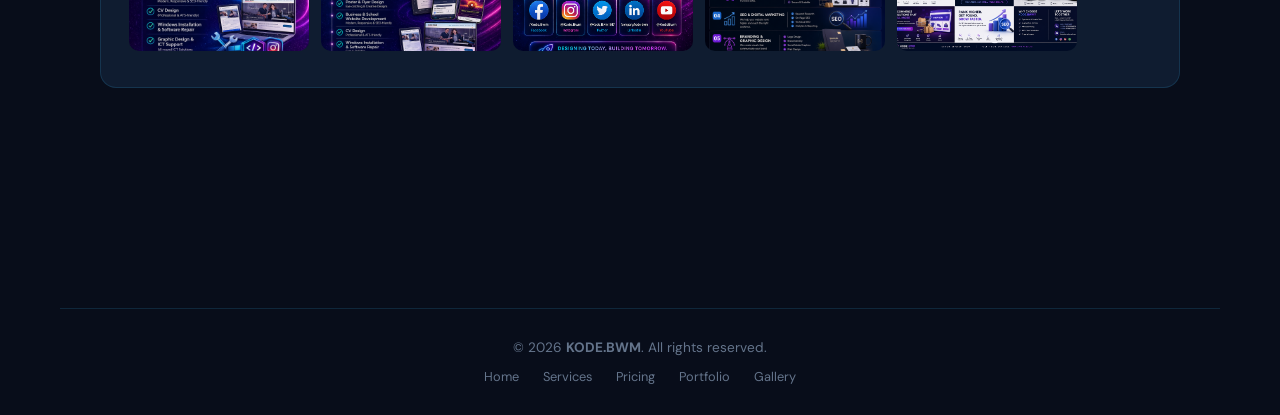
==== commit f5f0fdca: "changed logo icon" ====
--- a/gallery.html
+++ b/gallery.html
@@ -16,7 +16,9 @@
 
 <header class="header" id="header">
   <div class="logo">
-    <div class="logo-icon">K</div>
+      <div class="logo-icon">
+  <img src="logo-image.png" alt="KODE.BWM Logo">
+</div>
     <div><h2>KODE<span>.BWM</span></h2><small>Web & Graphic Solutions</small></div>
   </div>
   <nav class="nav" id="nav">
--- a/style.css
+++ b/style.css
@@ -170,16 +170,17 @@
 .logo-icon {
   width: 44px;
   height: 44px;
-  background: linear-gradient(135deg, var(--accent), var(--accent2));
   border-radius: 12px;
-  display: flex;
-  align-items: center;
-  justify-content: center;
-  font-family: var(--font-head);
-  font-weight: 800;
-  font-size: 20px;
-  color: var(--bg);
+  overflow: hidden;
   box-shadow: var(--glow-sm);
+  flex-shrink: 0;
+}
+
+.logo-icon img {
+  width: 100%;
+  height: 100%;
+  object-fit: cover;
+  display: block;
 }
 
 .logo h2 { font-size: 18px; margin: 0; font-family: var(--font-head); }
